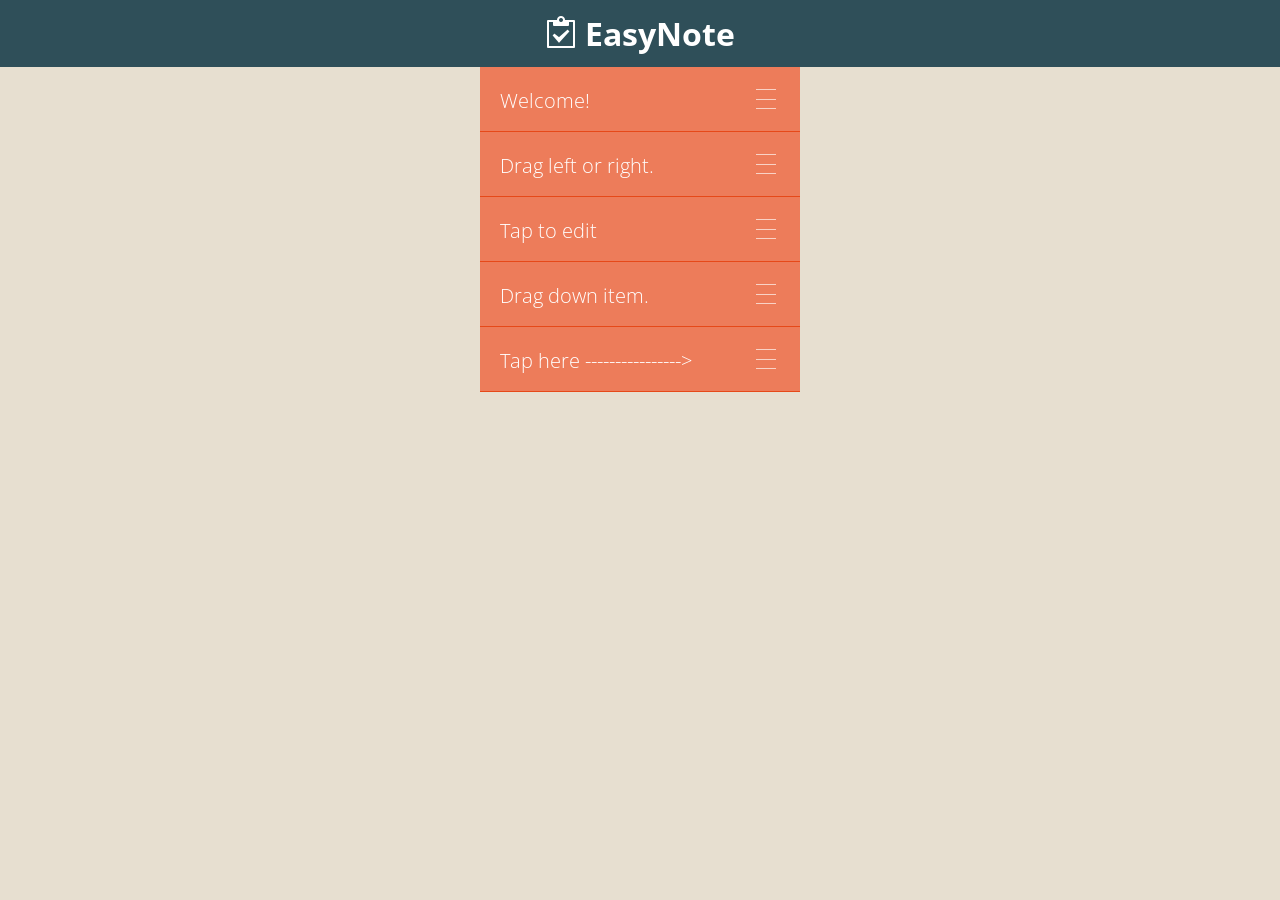
==== index.html @ 5e1dfef6 "sup" ====
<html>
<head>
	<title>EasyNote</title>
	<meta name="viewport" content="width=device-width, minimum-scale=1.0, maximum-scale=1.0, initial-scale=1.0">
	<meta name="apple-mobile-web-app-capable" content="yes">
	<link rel="stylesheet" href="clear.css"/>
	<link href='http://fonts.googleapis.com/css?family=Playball|Open+Sans:400,300' rel='stylesheet' type='text/css'>
	<link rel="stylesheet" href="icon/style.css"></head>
</head>

<body>
	<div class="top-bar">
		<h1><span class="icon-clipboard"></span> EasyNote</h1>
	</div>
	<!--Pull to create item-->
	<div class="body">
		<div class="item-mod" id="new-item-top">
			<div class="item">
				<input disabled="disabled" type="text" value="Pull to Create Task"/>
				<p><span class="icon-option"></span></p>
			</div>
		</div>
		<!--Mod is where all the items go-->
		<div id="mod" class="mod">
			<div class="item-mod">
				<div class="colorpicker">
					<div class="cube1"></div>
					<div class="cube2"></div>
					<div class="cube3"></div>
				</div>
				<div class="item" style="background-color: hsl(14, 80%, 64%);border-bottom-color: hsl(14, 80%, 50%);">
					<input disabled="disabled" type="text" value="Welcome!"/>
					<p class="option"><span class="icon-option"></span></p>
				</div>
			</div>
			<div class="item-mod">
				<div class="colorpicker">
					<div class="cube1"></div>
					<div class="cube2"></div>
					<div class="cube3"></div>
				</div>
				<div class="item" style="background-color: hsl(14, 80%, 64%);border-bottom-color: hsl(14, 80%, 50%);">
					<input disabled="disabled" type="text" value="Drag left or right."/>
					<p class="option"><span class="icon-option"></span></p>
				</div>
			</div>
			<div class="item-mod">
				<div class="colorpicker">
					<div class="cube1"></div>
					<div class="cube2"></div>
					<div class="cube3"></div>
				</div>
				<div class="item" style="background-color: hsl(14, 80%, 64%);border-bottom-color: hsl(14, 80%, 50%);">
					<input disabled="disabled" type="text" value="Tap to edit"/>
					<p class="option"><span class="icon-option"></span></p>
				</div>
			</div>
			<div class="item-mod">
				<div class="colorpicker">
					<div class="cube1"></div>
					<div class="cube2"></div>
					<div class="cube3"></div>
				</div>
				<div class="item" style="background-color: hsl(14, 80%, 64%);border-bottom-color: hsl(14, 80%, 50%);">
					<input disabled="disabled" type="text" value="Drag down item."/>
					<p class="option"><span class="icon-option"></span></p>
				</div>
			</div>		
			<div class="item-mod">
				<div class="colorpicker">
					<div class="cube1"></div>
					<div class="cube2"></div>
					<div class="cube3"></div>
				</div>
				<div class="item" style="background-color: hsl(14, 80%, 64%);border-bottom-color: hsl(14, 80%, 50%);">
					<input disabled="disabled" type="text" value="Tap here ---------------->"/>
					<p class="option"><span class="icon-option"></span></p>
				</div>
			</div>


			<!--Spacer is used as a DOM marker to know where to move items-->
			<!--Incomplete items stay above it. Complete items move below it-->
			<div id="spacer"></div>
		</div><!--eo mod-->

		<!--Item template cloned for new items-->
		<div id="item-mod-template">
			<div class="item-mod new">
				<div class="colorpicker">
					<div class="cube1"></div>
					<div class="cube2"></div>
					<div class="cube3"></div>
				</div>
				<div class="item">
					<input type="text" value=""/>
					<p class="option"><span class="icon-option"></span></p>
				</div>
			</div>
		</div>
		<div id="sub-mod-template"> <!-- template container -->
			<div class="sub-mod"> <!-- check container -->
				<div class="sub-item-mod"> <!-- mod -->
					<div id="content" class="sub-item"><!-- content -->
						<input type="text" value=""/>
						<p class="delete">x</span></p>
					</div>
					<div class="sub-item-mod-add"> <!-- add buttom -->
						<div class="sub-item-add">
							<p id="add" class="add">+</p>
						</div>
					</div>
				</div>
			</div><!-- check container -->
		</div>
	</div>

	<!--Scripts-->
	<script src="https://ajax.googleapis.com/ajax/libs/jquery/2.0.0/jquery.min.js"></script>
	<script src="_js/libs/jquery.hammer.min.js"></script>
	<!--<script src="_js/libs/jquery-ui-1.10.3.custom.min.js"></script>-->
	<script src="_js/clear.js"></script>

	<script>

	</script>
</div>
</body>
</html>
---- clear.css ----
/*!!!!!!!!!!!!!!!!!!!!!!!!!!!!*/
/*This document needs cleanup.*/
/*!!!!!!!!!!!!!!!!!!!!!!!!!!!!*/

/*Standard reset*/
* { padding: 0; margin: 0; }

body {
	background-color: #e7dfd0;
	-webkit-perspective: 2000;
	-webkit-perspective-origin: 50% 0%;
	/*-webkit-overflow-scrolling: touch;*/
}
.cube1{
	margin-top:22px;
	margin-left:16px;
	background-color: #ed7c5b;
	height:20px;
	width:20px;
	display:inline-block;
	margin-right:5px;
	border: 1px solid #e7dfd0;
	 -webkit-box-sizing:border-box;
}

.cube2{
	/*margin-top:42px;*/
	background-color: #88bddb;
	height:20px;
	width:20px;
	display:inline-block;
	margin-right:5px;
	border: 1px solid #e7dfd0;
	 -webkit-box-sizing:border-box;
}
.cube3{
	/*margin-top:42px;*/
	background-color: #40837a;
	height:20px;
	width:20px;
	display:inline-block;
	border: 1px solid #e7dfd0;
	 -webkit-box-sizing:border-box;
}

input:disabled {
	opacity: 1!important;
}
h1{
	text-align: center;
	vertical-align: middle;
line-height: 67px;
font-family: 'Open Sans', sans-serif;
color:white;
}
.top-bar{
	padding-top: auto;
	padding-bottom: auto;
	background-color:#2f4f59;
	height: 67px;
	width: 100%;
}

.mod {
	background-color: #e7dfd0;
	width: 320px;
	margin: 0 auto;
}
.sub-mod{
	background-color: transparent;
	width: 220px;
	margin: 0 auto;
}

/*Item container*/
.item-mod {
	background-color: #e7dfd0;
	/*background-image: url('_assets/clear.png');*/
	background-repeat: no-repeat;
	position: relative;
	height: auto;
	opacity: 1;
	overflow-x: hidden;
	width: 320px;
	z-index: 2;
	/*-webkit-overflow-scrolling: touch;*/
	-webkit-transition: -webkit-transform 0.4s ease-in-out 0s, 
						height 0.4s ease-in-out 0s,
						opacity 0.2s ease-in-out 0s;
}

.item-mod:hover, .item:hover, input:hover {
	cursor: pointer !important;
}

/*Make item container shrink and hide*/
.item-mod.shrink {
	-webkit-animation: shrink-item 0.4s ease-in-out 0s;
	-webkit-animation-fill-mode: forwards;
	opacity: 0;
}
/*Make item container shrink and hide after 0.2 second delay*/
/*Occurs when item is cleared*/
.item-mod.shrink-after {
	-webkit-animation: shrink-item 0.2s ease-in-out 0.2s;
	-webkit-animation-fill-mode: forwards;
}

/*Shrink item animation*/
@-webkit-keyframes shrink-item
{
0%   {height:65px;}
100% {height:0px;}
}

/*Item contents*/
.item {
	background-color: hsl(14,80%,64%);
	z-index:1;
	border-bottom: 1px solid hsl(14,80%,50%);
	padding: 20px;
	width: 280;
	height: 24px;
	-webkit-transition: background-color 0.4s ease-in-out 0s,
						
						border-bottom 0.4s ease-in-out 0s;
}
.colorpicker{
	left: 0px;
    top: 0px;
	height:64px;
	width:100px;
	z-index: -2;
	
	position:absolute;
}
.add{
	text-align: center;
	font-family: 'Open Sans', sans-serif;
	font-size: 20px;
	font-weight: 300; 
}
/*Input inside the item*/
.item input {
	border: none; outline: none;
	background-color: transparent;
	color: white;
	display:inline-block;
	font-family: 'Open Sans', sans-serif;
	font-size: 20px;
	font-weight: 300; 
}
.delete {
	font-family: 'Open Sans', sans-serif;
	font-size: 15px;
	font-weight: 300; 
}
.sub-item input{
	border: none; outline: none;
	background-color: transparent;
	color: black;
	font-family: 'Open Sans', sans-serif;
	font-size: 20px;
	font-weight: 300;
	font-size:1em;
	display:inline-block;
	width:170px;
}
.sub-item-mod{
	background-color: #e7dfd0;
	background-repeat: no-repeat;
	position: relative;
	height: auto;
	opacity: 1;
	overflow-x: hidden;
	width: 220px;
	z-index: -1;
	/*-webkit-overflow-scrolling: touch;*/
	-webkit-transition: -webkit-transform 0.4s ease-in-out 0s, 
						height 0.4s ease-in-out 0s,
						opacity 0.2s ease-in-out 0s;
}

.sub-item {
	background-color: transparent;
	
	border-bottom: 1px solid #222;
	padding: 10px;
	width: 200px;
	height: 24px;
	-webkit-transition: background-color 0.4s ease-in-out 0s,
						height 0.4s ease-in-out 0s,
						border-bottom 0.4s ease-in-out 0s,
						padding 0.4s ease-in-out 0s;
}
.sub-item.add{
	border-bottom: 1px solid #e7dfd0;
}
.item p{
	font-size: 20px;
	display:inline-block;
	color:white;

	position: relative;
	
}
.sub-item p{
	/*font-size: 20px;*/
	display:inline-block;
	color:black;

	position: relative;
}
.item.bounce-once {
	-webkit-animation: bounce-once 1s ease-in-out 0.2s;
	-webkit-animation-fill-mode: forwards;
}

@-webkit-keyframes bounce-once {
	0%, 20%, 50%, 80%, 100% {-webkit-transform: translateX(0);}
	40% {-webkit-transform: translateX(65px);}
	60% {-webkit-transform: translateX(15px);}
}

.slide-back {
	-webkit-transition: margin 0.2s ease-in-out 0s;
}
/*Special transition class added when item is cleared*/
.item-mod.transition .item {
	-webkit-transition: left 0.2s linear 0s;
}

/*When item is checked (mid-gesture)*/
.item-mod.check .item {
	background-color: #2e2e2e !important;
	
	border-bottom: 1px solid #222 !important;
}

.item-mod.check .item input {
	text-decoration: line-through;
}

/*When item is done*/
.item-mod.done .item {
	background-color: #2e2e2e !important;
	
	border-bottom: 1px solid #222 !important;
	-webkit-transition: background-color 0.4s linear 0s, border 0.4s linear 0s;
}

.item-mod.done .item input {
	text-decoration: line-through;
}

/*Cloned item is the one that moves (and eventually gets removed)*/
.item-mod.remove {
	z-index: 3;
	position: absolute;
}

/*Once item is cleared, forgetta bout the check/X icons*/
.item-mod.gone {
	background-image: none;
}

.item.slide-out {
	-webkit-transition: margin 0.2s ease-in-out 0s !important;
}


/*Makes space when a item is moving around*/
#spacer.make-space {
	-webkit-animation: make-space 0.4s ease-in-out 0s;
	-webkit-animation-fill-mode: forwards;
}

@-webkit-keyframes make-space
{
0%   {height:0px;}
100% {height:65px;}
}

/*When an item has focus, dim others*/
.mod.focus .item-mod {
	opacity: 0.15;
	background-image: none;
}
.mod.focus .item-mod.focus { opacity: 1 }

/*Hide the template for items*/
#item-mod-template {
	display: none;
}
#sub-mod-template {
	display: none;
}
#new-item-top {
	width: 320px;
	margin: 0 auto;
	height: 0px;
	-webkit-transform-origin: 50% 100%;
	-webkit-transform-style: preserve-3d;
	-webkit-transform: rotateX(90deg);
	-webkit-transition: none;
}

#new-item-top .item {
	background-color: hsl(14, 80%, 64%);
}

#new-item-top.animate-back {
	-webkit-transition: -webkit-transform 0.1s ease-in-out 0s, height 0.1s ease-in-out 0s;
}
---- icon/style.css ----
@font-face {
	font-family: 'icomoon';
	src:url('fonts/icomoon.eot?-4jyb2l');
	src:url('fonts/icomoon.eot?#iefix-4jyb2l') format('embedded-opentype'),
		url('fonts/icomoon.woff?-4jyb2l') format('woff'),
		url('fonts/icomoon.ttf?-4jyb2l') format('truetype'),
		url('fonts/icomoon.svg?-4jyb2l#icomoon') format('svg');
	font-weight: normal;
	font-style: normal;
}

[class^="icon-"], [class*=" icon-"] {
	font-family: 'icomoon';
	speak: none;
	font-style: normal;
	font-weight: normal;
	font-variant: normal;
	text-transform: none;
	line-height: 1;

	/* Better Font Rendering =========== */
	-webkit-font-smoothing: antialiased;
	-moz-osx-font-smoothing: grayscale;
}

.icon-check:before {
	content: "\e601";
}

.icon-uncheck:before {
	content: "\e602";
}

.icon-option:before {
	content: "\e600";
}

.icon-clipboard:before {
	content: "\e9b8";
}

.icon-cross:before {
	content: "\ea0f";
}

.icon-checkmark:before {
	content: "\ea10";
}
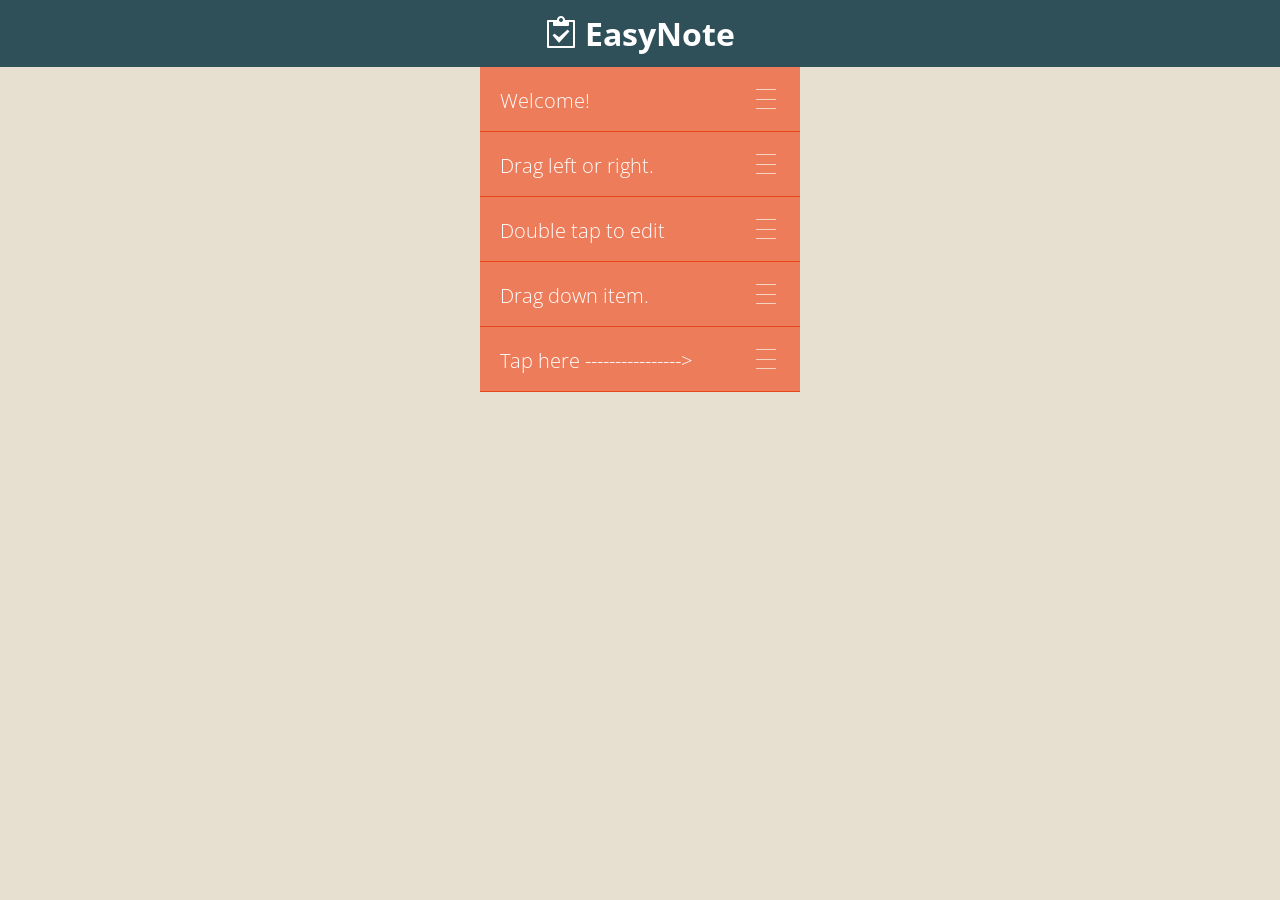
==== commit e9534b59: "sup" ====
--- a/index.html
+++ b/index.html
@@ -52,7 +52,7 @@
 					<div class="cube3"></div>
 				</div>
 				<div class="item" style="background-color: hsl(14, 80%, 64%);border-bottom-color: hsl(14, 80%, 50%);">
-					<input disabled="disabled" type="text" value="Tap to edit"/>
+					<input disabled="disabled" type="text" value="Double tap to edit"/>
 					<p class="option"><span class="icon-option"></span></p>
 				</div>
 			</div>
@@ -118,9 +118,9 @@
 
 	<!--Scripts-->
 	<script src="https://ajax.googleapis.com/ajax/libs/jquery/2.0.0/jquery.min.js"></script>
-	<script src="_js/libs/jquery.hammer.min.js"></script>
+	<script src="js/libs/jquery.hammer.min.js"></script>
 	<!--<script src="_js/libs/jquery-ui-1.10.3.custom.min.js"></script>-->
-	<script src="_js/clear.js"></script>
+	<script src="js/clear.js"></script>
 
 	<script>
 
--- a/clear.css
+++ b/clear.css
@@ -1,6 +1,3 @@
-/*!!!!!!!!!!!!!!!!!!!!!!!!!!!!*/
-/*This document needs cleanup.*/
-/*!!!!!!!!!!!!!!!!!!!!!!!!!!!!*/
 
 /*Standard reset*/
 * { padding: 0; margin: 0; }
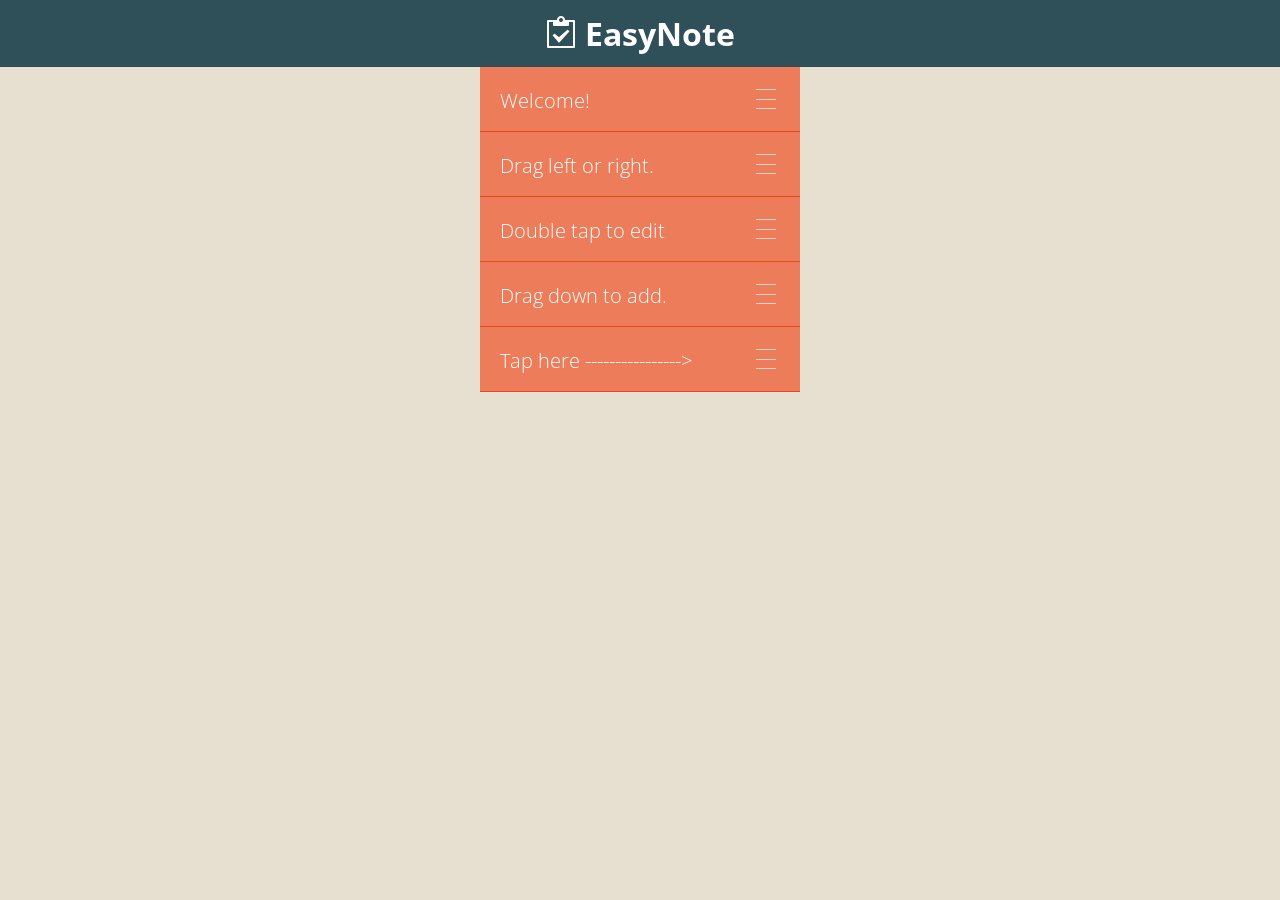
==== commit ff20f4f3: "Update index.html sup" ====
--- a/index.html
+++ b/index.html
@@ -63,7 +63,7 @@
 					<div class="cube3"></div>
 				</div>
 				<div class="item" style="background-color: hsl(14, 80%, 64%);border-bottom-color: hsl(14, 80%, 50%);">
-					<input disabled="disabled" type="text" value="Drag down item."/>
+					<input disabled="disabled" type="text" value="Drag down to add."/>
 					<p class="option"><span class="icon-option"></span></p>
 				</div>
 			</div>		
